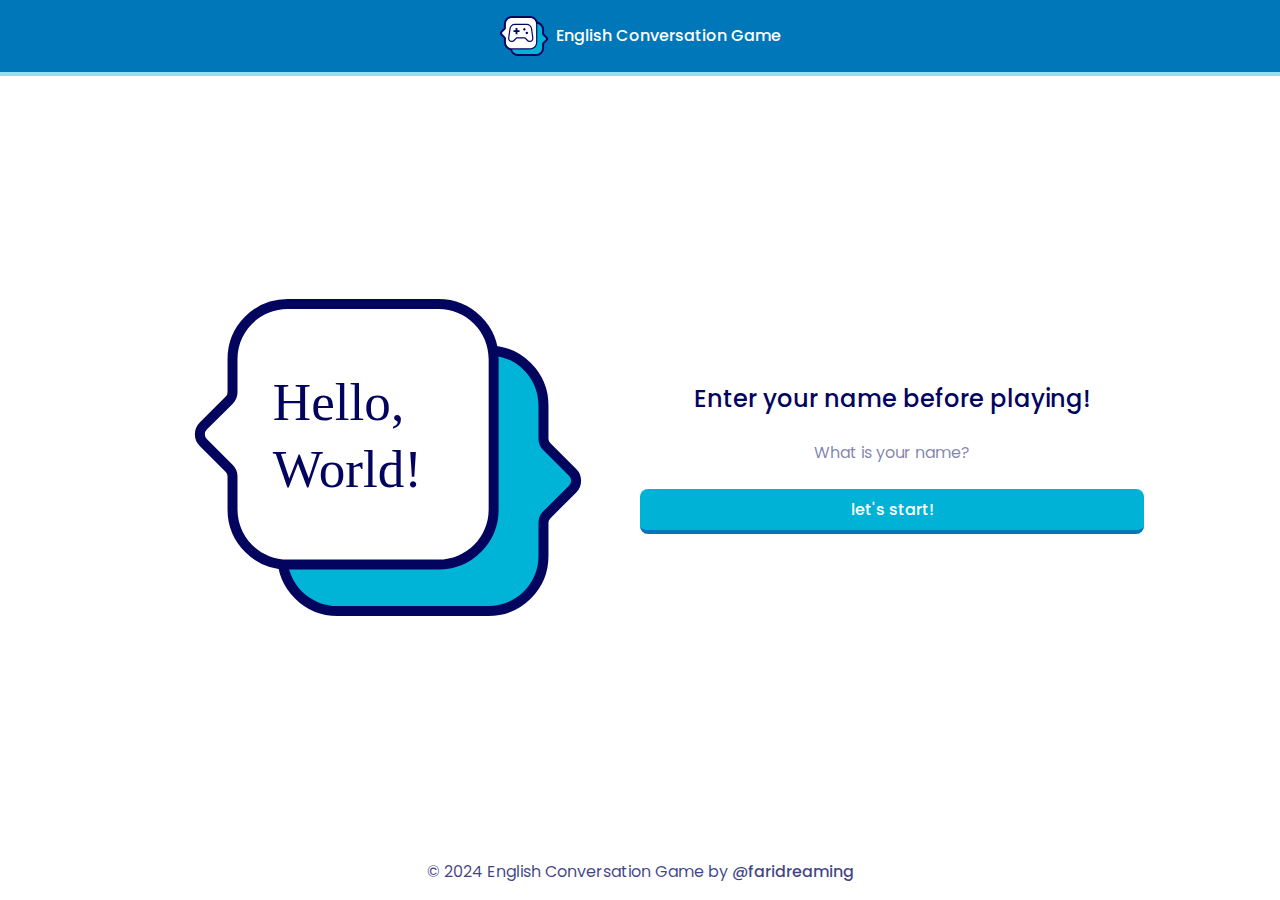
==== game/index.html @ a2907943 "creating options for the game" ====
<!DOCTYPE html>
<html lang="en">

<head>
  <meta charset="UTF-8">
  <meta name="viewport" content="width=device-width, initial-scale=1.0">
  <title>Home Page</title>
  <link rel="stylesheet" href="../css/style.css">
  <link rel="stylesheet" href="../css/game.css">
  <link rel="apple-touch-icon" sizes="180x180" href="../assets/favicons/apple-touch-icon.png">
  <link rel="icon" type="image/png" sizes="32x32" href="../assets/favicons/favicon-32x32.png">
  <link rel="icon" type="image/png" sizes="16x16" href="../assets/favicons/favicon-16x16.png">
  <link rel="manifest" href="../assets/favicons/site.webmanifest">
  <link rel="stylesheet"
    href="https://fonts.googleapis.com/css2?family=Material+Symbols+Outlined:opsz,wght,FILL,GRAD@20..48,100..700,0..1,-50..200" />
</head>

<body>
  <header>
    <div class="container">
      <a href="./" class="logo">
        <img src="../assets/logo.svg" alt="Logo">
        <p>English Conversation Game</p>
      </a>
      <span class="material-symbols-outlined hamburger-menu-button">menu</span>
    </div>
    <div class="container options-wrapper">
      <div class="options">
        <span>Options:</span>
        <div class="button-wrapper">
          <button class="change-name-button">Change name</button>
          <button class="restart-progress-button">Restart progress</button>
        </div>
      </div>
    </div>
  </header>
  <main>
    <div class="container">
      Hello, <span class="player-name-span"></span>! Are you ready to play?
    </div>
  </main>
  <script src="../js/game.js"></script>
</body>

</html>
---- css/style.css ----
@import url("https://fonts.googleapis.com/css2?family=Poppins:ital,wght@0,100;0,200;0,300;0,400;0,500;0,600;0,700;0,800;0,900;1,100;1,200;1,300;1,400;1,500;1,600;1,700;1,800;1,900&display=swap");

:root {
  --color-1: #03045e;
  --color-1-75: rgba(3, 5, 94, 0.75);
  --color-1-50: rgba(3, 5, 94, 0.5);
  --color-1-25: rgba(3, 5, 94, 0.25);
  --color-2: hsl(201, 100%, 36%);
  --color-2-darker: hsl(201, 100%, 31%);
  --color-3: hsl(190, 100%, 42%);
  --color-3-darker: hsl(191, 100%, 37%);
  --color-4: #90e0ef;
  --color-5: hsl(190, 77%, 88%);
  --color-5-darker: hsl(190, 77%, 73%);
  --color-2-reverse: #800f2f;
  --color-3-reverse: hsl(343, 79%, 36%);
  --color-3-reverse-darker: hsl(343, 79%, 26%);
  --color-4-reverse: #c9184a;
  --color-5-reverse: hsl(349, 100%, 65%);
  --color-5-reverse-darker: hsl(349, 75%, 55%);
  --color-6-reverse: #ff758f;
  --basic-border-radius: 0.5rem;
  --basic-font-bold: 500;
  --basic-transition: all 0.125s ease;
}

* {
  margin: 0;
  padding: 0;
  box-sizing: border-box;
}

body {
  color: var(--color-1);
}

body,
button,
input {
  font-family: "Poppins", sans-serif;
  text-align: center;
}

input::placeholder {
  color: var(--color-1-50);
  text-align: center;
}

a {
  text-decoration: none;
}

.container {
  max-width: 65rem;
  margin-inline: auto;
  padding: 1rem;
}

/* Header */
header {
  background-color: var(--color-2);
  box-shadow: 0 0.25rem 0 var(--color-4);
  color: #fff;
}

header .container {
  display: flex;
  justify-content: space-between;
  align-items: center;
}

.logo {
  display: flex;
  width: fit-content;
  align-items: center;
  gap: 0.5rem;
  color: #fff;
}

.logo img {
  width: 3rem;
}

.logo p {
  font-size: 1rem;
  font-weight: var(--basic-font-bold);
}

/* Main */
.hero-wrapper {
  display: flex;
  justify-content: center;
  align-items: center;
  gap: 1rem;
  flex-direction: column;
}

.hero-wrapper img {
  width: 25rem;
}

.name-form {
  display: flex;
  gap: 1rem;
  justify-content: center;
  align-items: center;
  flex-direction: column;
}

.name-form p {
  font-size: 1.5rem;
  font-weight: var(--basic-font-bold);
}

.name-form input,
button {
  width: 100%;
  border: none;
  outline: none;
  padding: 0.5rem;
  font-size: 1rem;
  transition: var(--basic-transition);
}

.name-form input {
  color: var(--color-1-75);
}

button {
  outline: 0.25rem solid transparent;
  background-color: var(--color-3);
  border-radius: var(--basic-border-radius);
  color: #fff;
  cursor: pointer;
  font-weight: var(--basic-font-bold);
  border-bottom: 0.25rem solid var(--color-2);
}

button:focus {
  outline-color: var(--color-4);
}

button:hover,
button:focus {
  background-color: var(--color-3-darker);
  border-color: var(--color-2-darker);
}

.player-name-span {
  font-weight: var(--basic-font-bold);
}

/* Footer */
footer {
  text-align: center;
  color: var(--color-1-75);
}

footer a {
  color: inherit;
  font-weight: var(--basic-font-bold);
}
---- css/game.css ----
@import url(style.css);

/* Header */
.hamburger-menu-button {
  user-select: none;
  cursor: pointer;
}

.container.options-wrapper {
  padding: 0;
  transition: var(--basic-transition);
}

.options {
  display: flex;
  flex-direction: column;
  gap: 1rem;
  width: 100%;
  height: 0;
  opacity: 0;
  padding-inline: 1rem;
  background-color: #fff;
  border-radius: var(--basic-border-radius);
  color: var(--color-1);
  transition: var(--basic-transition);
}

.options span {
  font-weight: var(--basic-font-bold);
}

.options .button-wrapper {
  display: flex;
  justify-content: center;
  gap: 1rem;
}

.button-wrapper button.change-name-button {
  background-color: var(--color-3);
  border-color: var(--color-2);
}

.button-wrapper button.change-name-button:hover,
.button-wrapper button.change-name-button:focus {
  background-color: var(--color-3-darker);
  border-color: var(--color-2-darker);
}

.button-wrapper button.change-name-button:focus {
  outline-color: var(--color-4);
}

.button-wrapper button.restart-progress-button {
  background-color: var(--color-5-reverse);
  border-color: var(--color-3-reverse);
}

.button-wrapper button.restart-progress-button:hover,
.button-wrapper button.restart-progress-button:focus {
  background-color: var(--color-5-reverse-darker);
  border-color: var(--color-2-reverse);
}

.button-wrapper button.restart-progress-button:focus {
  outline-color: var(--color-6-reverse);
}
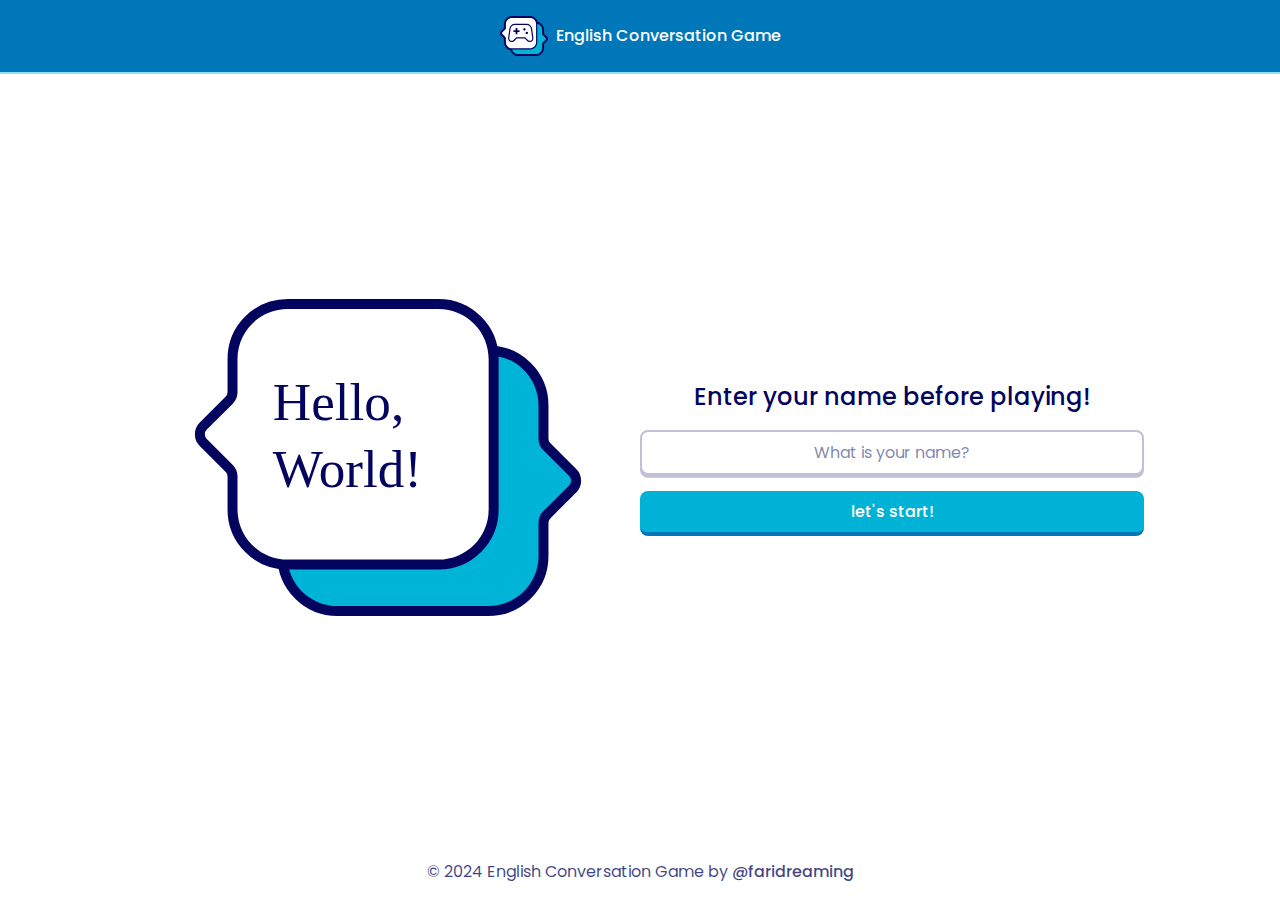
==== commit 9d4f1e75: "fix change name menu by adding form" ====
--- a/game/index.html
+++ b/game/index.html
@@ -39,6 +39,25 @@
       Hello, <span class="player-name-span"></span>! Are you ready to play?
     </div>
   </main>
+  <footer>
+    <div class="container">
+      <p>&copy; 2024 English Conversation Game by <a href="https://github.com/faridreaming/"
+          target="_blank">@faridreaming</a></p>
+    </div>
+  </footer>
+  <div class="popup-overlay">
+    <div class="popup">
+      <p>Please enter your new name</p>
+      <form class="change-name">
+        <input type="text" placeholder="Your name">
+        <div class="popup-button-wrapper">
+          <button class="yes" type="submit">Confirm</button>
+          <button class="no" type="reset">Cancel</button>
+        </div>
+      </form>
+    </div>
+  </div>
+  <div id="toast" class="toast"></div>
   <script src="../js/game.js"></script>
 </body>
 
--- a/css/style.css
+++ b/css/style.css
@@ -21,7 +21,7 @@
   --color-6-reverse: #ff758f;
   --basic-border-radius: 0.5rem;
   --basic-font-bold: 500;
-  --basic-transition: all 0.125s ease;
+  --basic-transition: all 0.175s ease;
 }
 
 * {
@@ -59,7 +59,7 @@
 /* Header */
 header {
   background-color: var(--color-2);
-  box-shadow: 0 0.25rem 0 var(--color-4);
+  box-shadow: 0 0.125rem 0 var(--color-4);
   color: #fff;
 }
 
@@ -79,6 +79,7 @@
 
 .logo img {
   width: 3rem;
+  -webkit-user-drag: none;
 }
 
 .logo p {
@@ -97,6 +98,7 @@
 
 .hero-wrapper img {
   width: 25rem;
+  -webkit-user-drag: none;
 }
 
 .name-form {
@@ -112,7 +114,7 @@
   font-weight: var(--basic-font-bold);
 }
 
-.name-form input,
+input[type="text"],
 button {
   width: 100%;
   border: none;
@@ -120,16 +122,23 @@
   padding: 0.5rem;
   font-size: 1rem;
   transition: var(--basic-transition);
-}
-
-.name-form input {
+  border-radius: var(--basic-border-radius);
+  outline: 0.25rem solid transparent;
+}
+
+input[type="text"] {
   color: var(--color-1-75);
+  border: 0.175rem solid var(--color-1-25);
+  box-shadow: 0 0.175rem var(--color-1-25);
+}
+
+input[type="text"]:focus {
+  border-color: var(--color-1-75);
+  box-shadow: 0 0.2rem var(--color-1-75);
 }
 
 button {
-  outline: 0.25rem solid transparent;
   background-color: var(--color-3);
-  border-radius: var(--basic-border-radius);
   color: #fff;
   cursor: pointer;
   font-weight: var(--basic-font-bold);
@@ -160,3 +169,99 @@
   color: inherit;
   font-weight: var(--basic-font-bold);
 }
+
+/* Others */
+/* Popup */
+.popup-overlay {
+  position: fixed;
+  top: 0;
+  left: 0;
+  width: 100%;
+  height: 100%;
+  background-color: rgba(0, 0, 0, 0);
+  display: none;
+  justify-content: center;
+  align-items: center;
+  transition: var(--basic-transition);
+}
+
+.popup {
+  background-color: #fff;
+  padding: 1rem;
+  border-radius: var(--basic-border-radius);
+  text-align: center;
+  display: flex;
+  flex-direction: column;
+  gap: 1rem;
+  opacity: 0;
+  transform: scale(0);
+  transition: var(--basic-transition);
+}
+
+.popup .popup-button-wrapper {
+  display: grid;
+  grid-template-columns: 1fr 1fr;
+  grid-gap: 1rem;
+}
+
+.popup button {
+  border: none;
+  outline: 0.25rem solid transparent;
+  padding: 0.5rem 1rem;
+  font-size: 1rem;
+  transition: var(--basic-transition);
+  border-radius: var(--basic-border-radius);
+  border-bottom: 0.25rem solid transparent;
+  color: #fff;
+  font-weight: var(--basic-font-bold);
+}
+
+.popup button.yes {
+  background-color: var(--color-3);
+  border-color: var(--color-2);
+}
+
+.popup button.yes:hover,
+.popup button.yes:focus {
+  background-color: var(--color-3-darker);
+  border-color: var(--color-2-darker);
+}
+
+.popup button.yes:focus {
+  outline-color: var(--color-4);
+}
+
+.popup button.no {
+  background-color: var(--color-5-reverse);
+  border-color: var(--color-3-reverse);
+}
+
+.popup button.no:hover,
+.popup button.no:focus {
+  background-color: var(--color-5-reverse-darker);
+  border-color: var(--color-2-reverse);
+}
+
+.popup button.no:focus {
+  outline-color: var(--color-6-reverse);
+}
+
+/* Toast */
+.toast {
+  position: absolute;
+  border-radius: var(--basic-border-radius);
+  background-color: var(--color-1-75);
+  color: #fff;
+  bottom: -6rem;
+  left: 50%;
+  transform: translateX(-50%);
+  padding: 0.5rem 1rem;
+  opacity: 0;
+  transition: opacity 0.3s, bottom 0.5s;
+  z-index: 9999;
+}
+
+.toast.show {
+  bottom: 1rem;
+  opacity: 1;
+}
--- a/css/game.css
+++ b/css/game.css
@@ -4,6 +4,11 @@
 .hamburger-menu-button {
   user-select: none;
   cursor: pointer;
+  transition: var(--basic-transition);
+}
+
+.hamburger-menu-button:hover {
+  color: aqua;
 }
 
 .container.options-wrapper {
@@ -64,3 +69,9 @@
 .button-wrapper button.restart-progress-button:focus {
   outline-color: var(--color-6-reverse);
 }
+
+input.new-name-input {
+  /* background-color: var(--color-5); */
+  border-radius: var(--basic-border-radius);
+  /* border: 0.15rem solid var(--color-5); */
+}
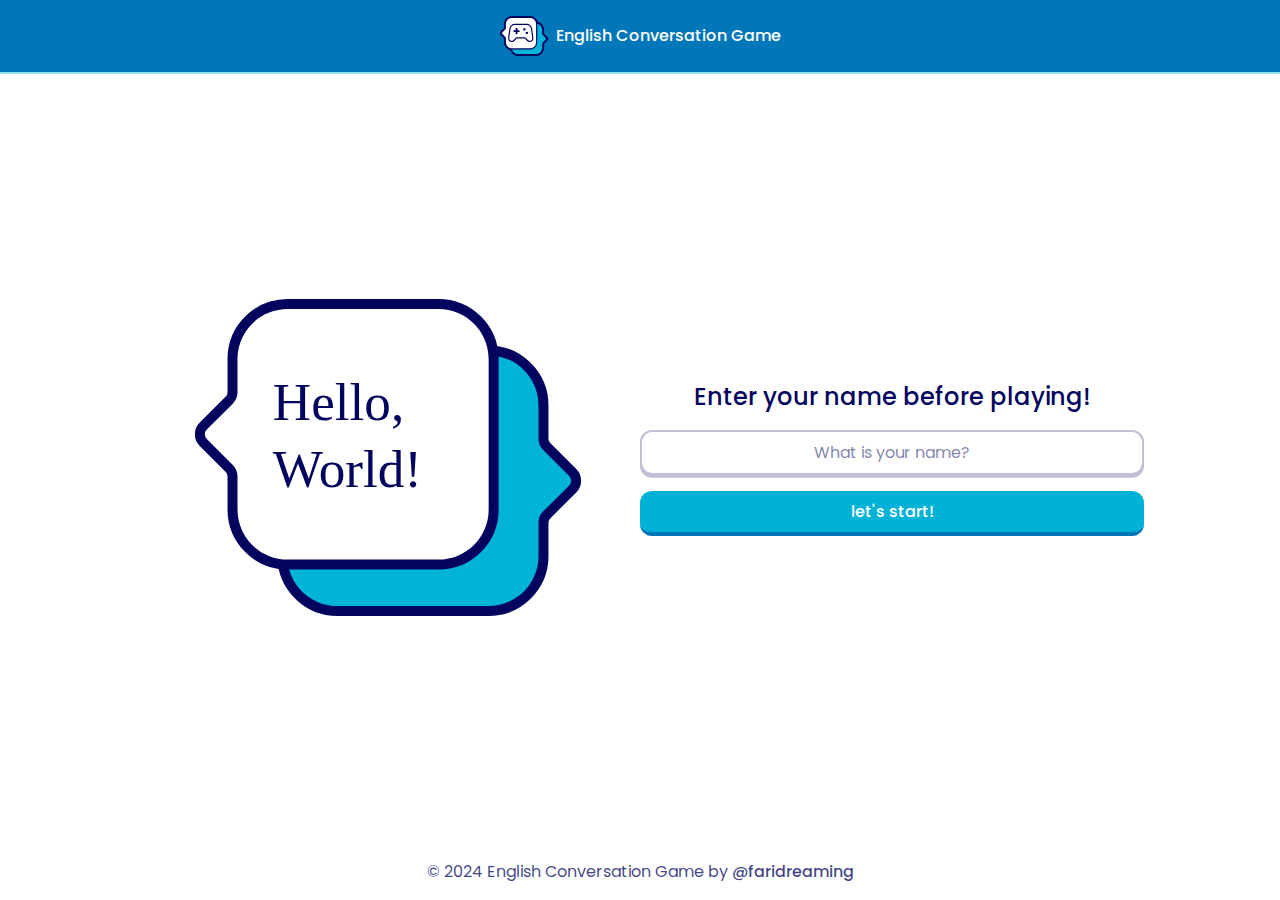
==== commit 5631e8e3: "fix popup" ====
--- a/game/index.html
+++ b/game/index.html
@@ -47,12 +47,12 @@
   </footer>
   <div class="popup-overlay">
     <div class="popup">
-      <p>Please enter your new name</p>
-      <form class="change-name">
-        <input type="text" placeholder="Your name">
+      <form class="popup-form">
+        <p class="popup-message"></p>
+        <div class="popup-element"></div>
         <div class="popup-button-wrapper">
-          <button class="yes" type="submit">Confirm</button>
-          <button class="no" type="reset">Cancel</button>
+          <button class="yes" type="submit"></button>
+          <button class="no" type="reset"></button>
         </div>
       </form>
     </div>
--- a/css/style.css
+++ b/css/style.css
@@ -19,7 +19,7 @@
   --color-5-reverse: hsl(349, 100%, 65%);
   --color-5-reverse-darker: hsl(349, 75%, 55%);
   --color-6-reverse: #ff758f;
-  --basic-border-radius: 0.5rem;
+  --basic-border-radius: 0.75rem;
   --basic-font-bold: 500;
   --basic-transition: all 0.175s ease;
 }
@@ -265,3 +265,15 @@
   bottom: 1rem;
   opacity: 1;
 }
+
+.toast.success {
+  background-color: var(--color-2);
+}
+
+.toast.fail {
+  background-color: var(--color-4-reverse);
+}
+
+.toast.normal {
+  background-color: var(--color-1-75);
+}
--- a/css/game.css
+++ b/css/game.css
@@ -8,7 +8,7 @@
 }
 
 .hamburger-menu-button:hover {
-  color: aqua;
+  color: var(--color-4);
 }
 
 .container.options-wrapper {
@@ -70,8 +70,8 @@
   outline-color: var(--color-6-reverse);
 }
 
-input.new-name-input {
-  /* background-color: var(--color-5); */
-  border-radius: var(--basic-border-radius);
-  /* border: 0.15rem solid var(--color-5); */
+form.popup-form {
+  display: flex;
+  flex-direction: column;
+  gap: 1rem;
 }
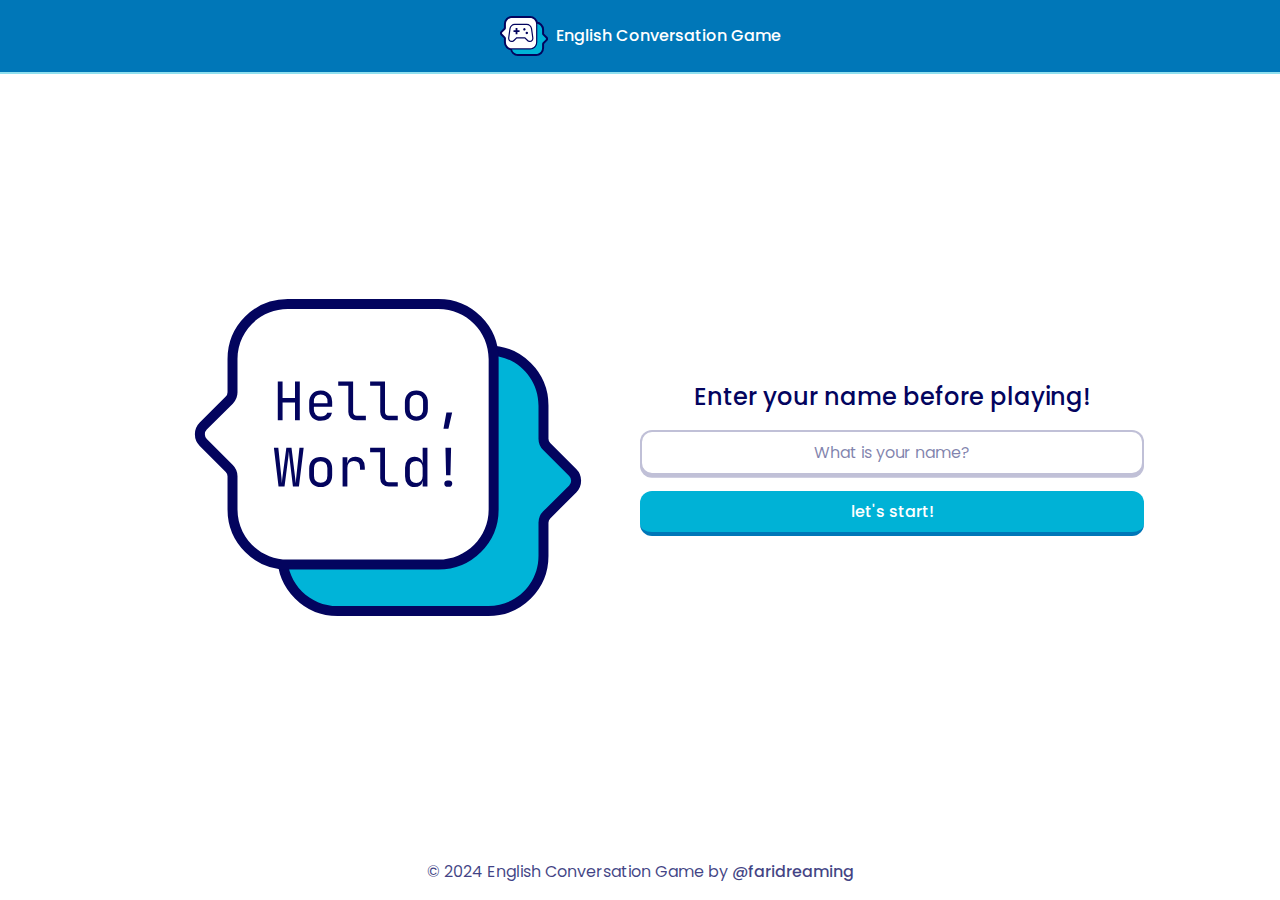
==== commit c25e1bda: "feat: paging" ====
--- a/game/index.html
+++ b/game/index.html
@@ -1,64 +1,69 @@
 <!DOCTYPE html>
 <html lang="en">
+  <head>
+    <meta charset="UTF-8" />
+    <meta name="viewport" content="width=device-width, initial-scale=1.0" />
+    <meta name="page" content="game" />
+    <title>Home Page</title>
+    <link rel="stylesheet" href="../css/style.css" />
+    <link rel="stylesheet" href="../css/game.css" />
+    <link
+      rel="apple-touch-icon"
+      sizes="180x180"
+      href="../assets/favicons/apple-touch-icon.png"
+    />
+    <link
+      rel="icon"
+      type="image/png"
+      sizes="32x32"
+      href="../assets/favicons/favicon-32x32.png"
+    />
+    <link
+      rel="icon"
+      type="image/png"
+      sizes="16x16"
+      href="../assets/favicons/favicon-16x16.png"
+    />
+    <link rel="manifest" href="../assets/favicons/site.webmanifest" />
+    <script src="../js/page.js"></script>
+  </head>
 
-<head>
-  <meta charset="UTF-8">
-  <meta name="viewport" content="width=device-width, initial-scale=1.0">
-  <title>Home Page</title>
-  <link rel="stylesheet" href="../css/style.css">
-  <link rel="stylesheet" href="../css/game.css">
-  <link rel="apple-touch-icon" sizes="180x180" href="../assets/favicons/apple-touch-icon.png">
-  <link rel="icon" type="image/png" sizes="32x32" href="../assets/favicons/favicon-32x32.png">
-  <link rel="icon" type="image/png" sizes="16x16" href="../assets/favicons/favicon-16x16.png">
-  <link rel="manifest" href="../assets/favicons/site.webmanifest">
-  <link rel="stylesheet"
-    href="https://fonts.googleapis.com/css2?family=Material+Symbols+Outlined:opsz,wght,FILL,GRAD@20..48,100..700,0..1,-50..200" />
-</head>
-
-<body>
-  <header>
-    <div class="container">
-      <a href="./" class="logo">
-        <img src="../assets/logo.svg" alt="Logo">
-        <p>English Conversation Game</p>
-      </a>
-      <span class="material-symbols-outlined hamburger-menu-button">menu</span>
-    </div>
-    <div class="container options-wrapper">
-      <div class="options">
-        <span>Options:</span>
-        <div class="button-wrapper">
-          <button class="change-name-button">Change name</button>
-          <button class="restart-progress-button">Restart progress</button>
+  <body style="display: none">
+    <header>
+      <div class="container">
+        <a href="./" class="logo">
+          <img src="../assets/logo.svg" alt="Logo" />
+          <p>English Conversation Game</p>
+        </a>
+        <img src="../assets/icons/menu.svg" class="hamburger-menu-button" />
+      </div>
+      <div class="container options-wrapper">
+        <div class="options">
+          <span>Options:</span>
+          <div class="button-wrapper">
+            <button class="change-name-button">Change name</button>
+            <button class="restart-progress-button">Restart progress</button>
+          </div>
         </div>
       </div>
-    </div>
-  </header>
-  <main>
-    <div class="container">
-      Hello, <span class="player-name-span"></span>! Are you ready to play?
-    </div>
-  </main>
-  <footer>
-    <div class="container">
-      <p>&copy; 2024 English Conversation Game by <a href="https://github.com/faridreaming/"
-          target="_blank">@faridreaming</a></p>
-    </div>
-  </footer>
-  <div class="popup-overlay">
-    <div class="popup">
-      <form class="popup-form">
-        <p class="popup-message"></p>
-        <div class="popup-element"></div>
-        <div class="popup-button-wrapper">
-          <button class="yes" type="submit"></button>
-          <button class="no" type="reset"></button>
-        </div>
-      </form>
-    </div>
-  </div>
-  <div id="toast" class="toast"></div>
-  <script src="../js/game.js"></script>
-</body>
-
-</html>+    </header>
+    <main>
+      <div class="container">
+        Hello, <span class="player-name-span"></span>! Are you ready to play?
+      </div>
+    </main>
+    <footer>
+      <div class="container">
+        <p>
+          &copy; 2024 English Conversation Game by
+          <a href="https://github.com/faridreaming/" target="_blank"
+            >@faridreaming</a
+          >
+        </p>
+      </div>
+    </footer>
+    <div class="popup-overlay"></div>
+    <div id="toast" class="toast"></div>
+    <script src="../js/game.js"></script>
+  </body>
+</html>
--- a/css/game.css
+++ b/css/game.css
@@ -1,14 +1,14 @@
 @import url(style.css);
 
-/* Header */
 .hamburger-menu-button {
   user-select: none;
   cursor: pointer;
+  filter: invert(100%);
   transition: var(--basic-transition);
 }
 
 .hamburger-menu-button:hover {
-  color: var(--color-4);
+  opacity: 75%;
 }
 
 .container.options-wrapper {
